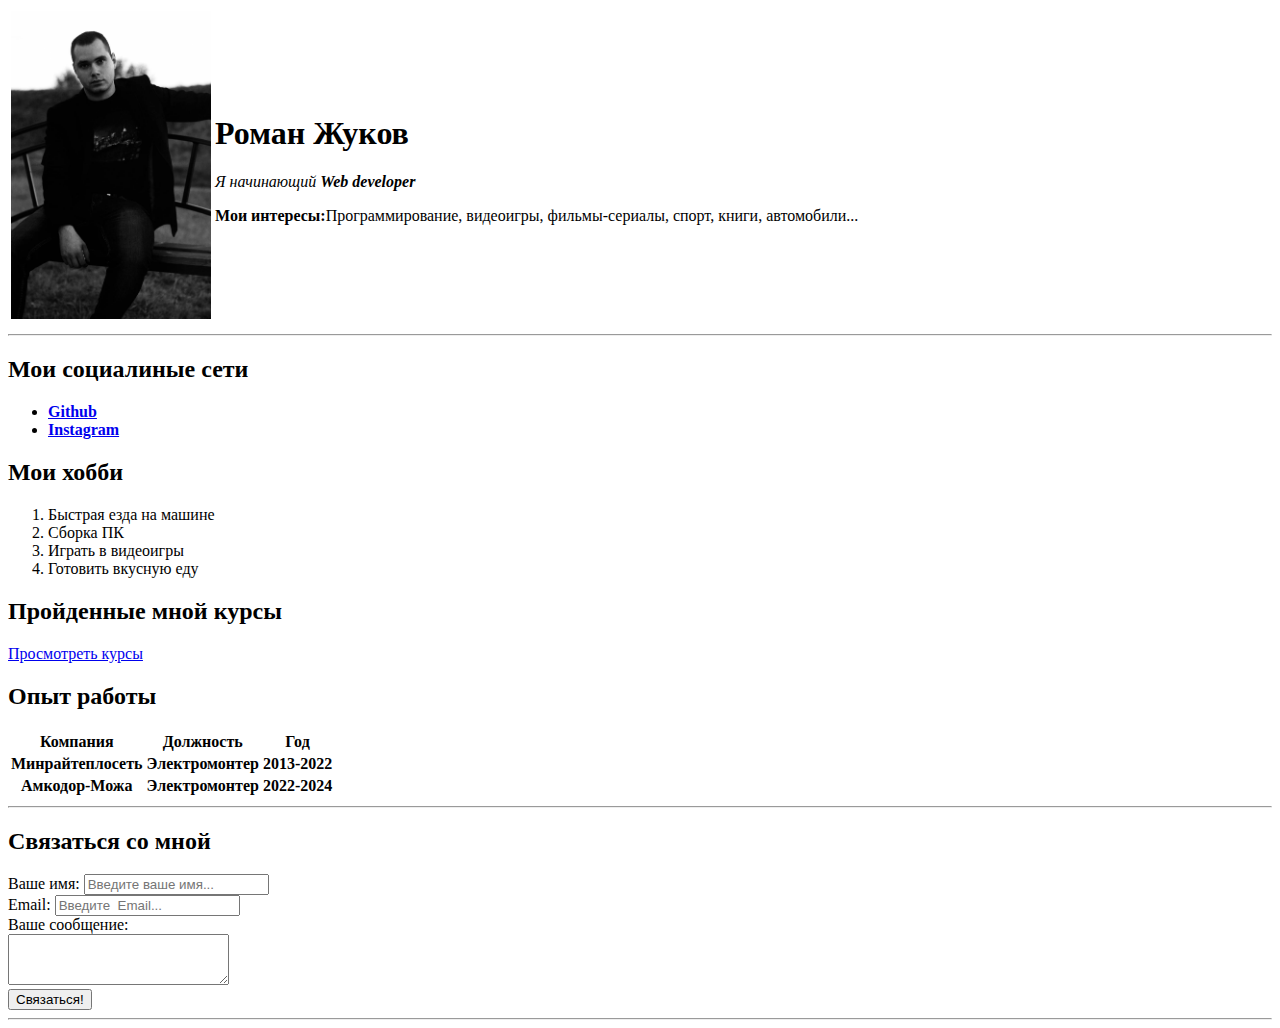
==== index.html @ 2d578b09 "create CV" ====
<!DOCTYPE html>
<html lang="en">
<head>
    <meta charset="UTF-8">
    <meta name="viewport" content="width=device-width, initial-scale=1.0">
    <title>Roman Zhukov CV</title>
</head>
<body>
    <table>
        <tr>
            <td>
                <img src="113.jpg" width="200" alt="Тут моя фотка">
            </td>
            <td>
                <h1>Роман Жуков</h1>
                <p><em>Я начинающий <strong>Web developer</strong></em></p>
                <p><strong>Мои интересы:</strong>Программирование, видеоигры, фильмы-сериалы, спорт, книги, автомобили...</p>
            </td>
        </tr>
    </table>
    
  
    <hr>

    <h2>Мои социалиные сети</h2>
    <ul>
        <li><a target="_blank" href="https://github.com/RomanZhukov-b"><strong>Github</strong></a></li>
        <li><a target="_blank" href="https://www.instagram.com/roman_zhuckoff/"><strong>Instagram</strong></a></li>
    </ul>
    <h2>Мои хобби</h2>
    <ol>
        <li>Быстрая езда на машине</li>
        <li>Сборка ПК</li>
        <li>Играть в видеоигры</li>
        <li>Готовить вкусную еду</li>
        </ol>



        <h2>Пройденные мной курсы</h2>
        <a href="course.html">Просмотреть курсы</a>

        <h2>Опыт работы</h2>
        <table>
            <thead>
                <tr>
                    <th>Компания</th>
                    <th>Должность</th>
                    <th>Год</th>
                </tr>
            </thead>
            <tbody>
                <tr>
                    <th>Минрайтеплосеть</th>
                    <th>Электромонтер</th>
                    <th>2013-2022</th>
                </tr>
                <tr>
                    <th>Амкодор-Можа</th>
                    <th>Электромонтер</th>
                    <th>2022-2024</th>
                </tr>
            </tbody>
            <tfoot></tfoot>
        </table>
        <hr>


        <h2>Связаться со мной</h2>
        <form action="/">
            <label for="name">Ваше имя:</label>
            <input type="text" id="name" placeholder="Введите ваше имя...">
            <br> 
            <label for="Email">Email:</label>
            <input type="text" id="Email" placeholder="Введите  Email...">
            <br>
            <label for="text">Ваше сообщение:</label>
            <br>
            <textarea name="text" id="" cols="25" rows="3"></textarea>
            <br>
            <input type="submit" value="Связаться!">   
        </form>
        
        
        <hr>
</body>
</html>
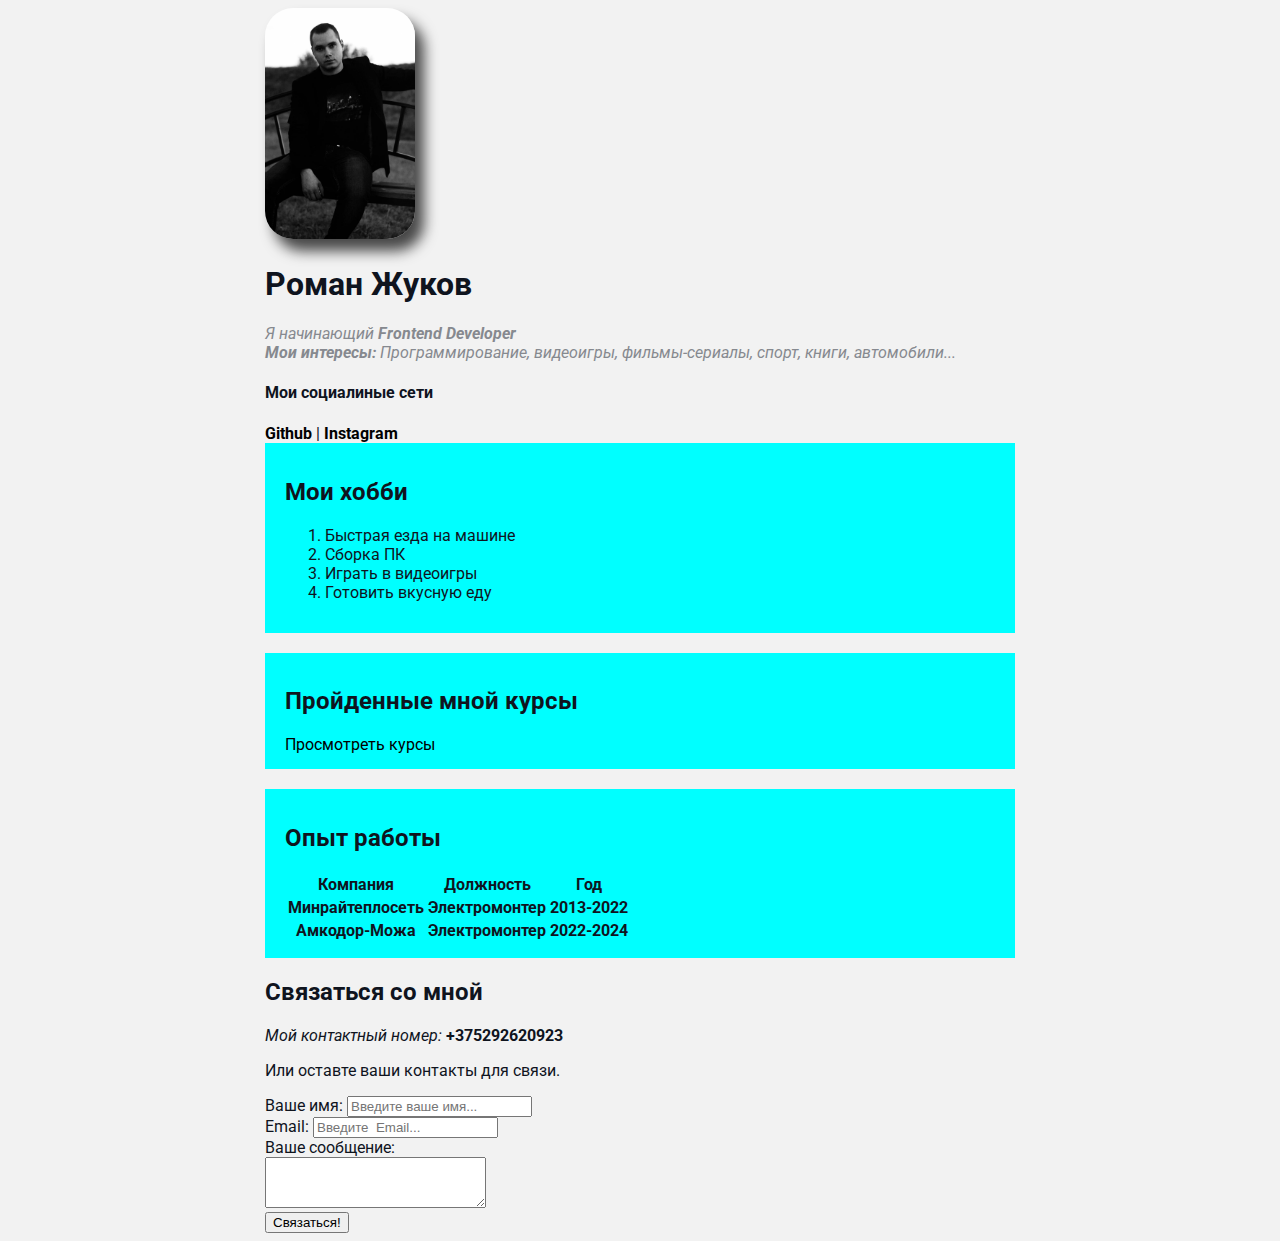
==== commit 3b69bd5e: "add create css" ====
--- a/index.html
+++ b/index.html
@@ -4,42 +4,42 @@
     <meta charset="UTF-8">
     <meta name="viewport" content="width=device-width, initial-scale=1.0">
     <title>Roman Zhukov CV</title>
+    <link rel="stylesheet" href="styles.css">
 </head>
 <body>
-    <table>
-        <tr>
-            <td>
-                <img src="113.jpg" width="200" alt="Тут моя фотка">
-            </td>
-            <td>
+        <div class="container">
+                <div class="info">    
+                <img class="avatar" src="113.jpg" width="150" alt="Тут моя фотка">
                 <h1>Роман Жуков</h1>
-                <p><em>Я начинающий <strong>Web developer</strong></em></p>
-                <p><strong>Мои интересы:</strong>Программирование, видеоигры, фильмы-сериалы, спорт, книги, автомобили...</p>
-            </td>
-        </tr>
-    </table>
-    
-  
-    <hr>
+                <p>Я начинающий <strong>Frontend Developer</strong></p>
+                <p><strong>Мои интересы:</strong> Программирование, видеоигры, фильмы-сериалы, спорт, книги, автомобили...</p>
 
-    <h2>Мои социалиные сети</h2>
-    <ul>
-        <li><a target="_blank" href="https://github.com/RomanZhukov-b"><strong>Github</strong></a></li>
-        <li><a target="_blank" href="https://www.instagram.com/roman_zhuckoff/"><strong>Instagram</strong></a></li>
-    </ul>
-    <h2>Мои хобби</h2>
-    <ol>
-        <li>Быстрая езда на машине</li>
-        <li>Сборка ПК</li>
-        <li>Играть в видеоигры</li>
-        <li>Готовить вкусную еду</li>
-        </ol>
+                <h4>Мои социалиные сети</h4>
+               
+                    <a target="_blank" href="https://github.com/RomanZhukov-b"><strong>Github</strong></a>
+                    |
+                    <a target="_blank" href="https://www.instagram.com/roman_zhuckoff/"><strong>Instagram</strong></a>
+                              
+         </div>  
+          
+       
+    <div class="card">
+       <h2>Мои хобби</h2>
+       <ol>
+         <li>Быстрая езда на машине</li>
+         <li>Сборка ПК</li>
+         <li>Играть в видеоигры</li>
+         <li>Готовить вкусную еду</li>
+       </ol>
+    </div>
+   
 
-
-
-        <h2>Пройденные мной курсы</h2>
-        <a href="course.html">Просмотреть курсы</a>
-
+    <div class="card">
+            <h2>Пройденные мной курсы</h2>
+            <a href="course.html">Просмотреть курсы</a>
+    </div>
+        
+    <div class="card">
         <h2>Опыт работы</h2>
         <table>
             <thead>
@@ -63,10 +63,12 @@
             </tbody>
             <tfoot></tfoot>
         </table>
-        <hr>
-
+    </div>   
+        
 
         <h2>Связаться со мной</h2>
+        <p><em>Мой контактный номер:</em> <strong>+375292620923</strong></p>
+        <p>Или оставте ваши контакты для связи.</p>
         <form action="/">
             <label for="name">Ваше имя:</label>
             <input type="text" id="name" placeholder="Введите ваше имя...">
@@ -80,8 +82,7 @@
             <br>
             <input type="submit" value="Связаться!">   
         </form>
-        
-        
-        <hr>
+                        
+    </div>
 </body>
 </html>--- a/styles.css
+++ b/styles.css
@@ -0,0 +1,64 @@
+@import url('https://fonts.googleapis.com/css2?family=Roboto:ital@0;1&display=swap');
+
+
+body {
+    background-color: #f1f1f1f1;
+    color: #0f141e;
+
+
+    font-size: 16px;
+    font-weight: normal;
+    font-family: 'Roboto', sans-serif;
+}
+
+
+a {
+    color: black;
+    text-decoration: none;
+}
+
+a:hover {
+    text-decoration: underline;
+}
+
+a:active {
+    color: red;
+}
+
+a:visited {
+    color: gray;
+}
+
+.avatar {
+    width: 200;
+    border-radius: 28px;
+    box-shadow: 9px 12px 14px rgb(0 0 0 / 71%);
+}
+
+.info p {
+    color: #86898f;
+    margin: 0;
+    font-style: italic;
+}
+
+.container {
+    max-width: 750px;
+    margin: auto;
+}  
+
+/*.social {
+    background-color: aqua;
+    padding-top: 15px;
+    padding-right: 20px;
+    padding-bottom: 25px;
+    padding-left: 30px;
+    margin: 5px;
+    border: #86898f solid 5px;
+}
+*/
+
+.card {
+    padding: 15px 20px;
+    background-color: aqua;
+    margin-bottom: 20px;
+}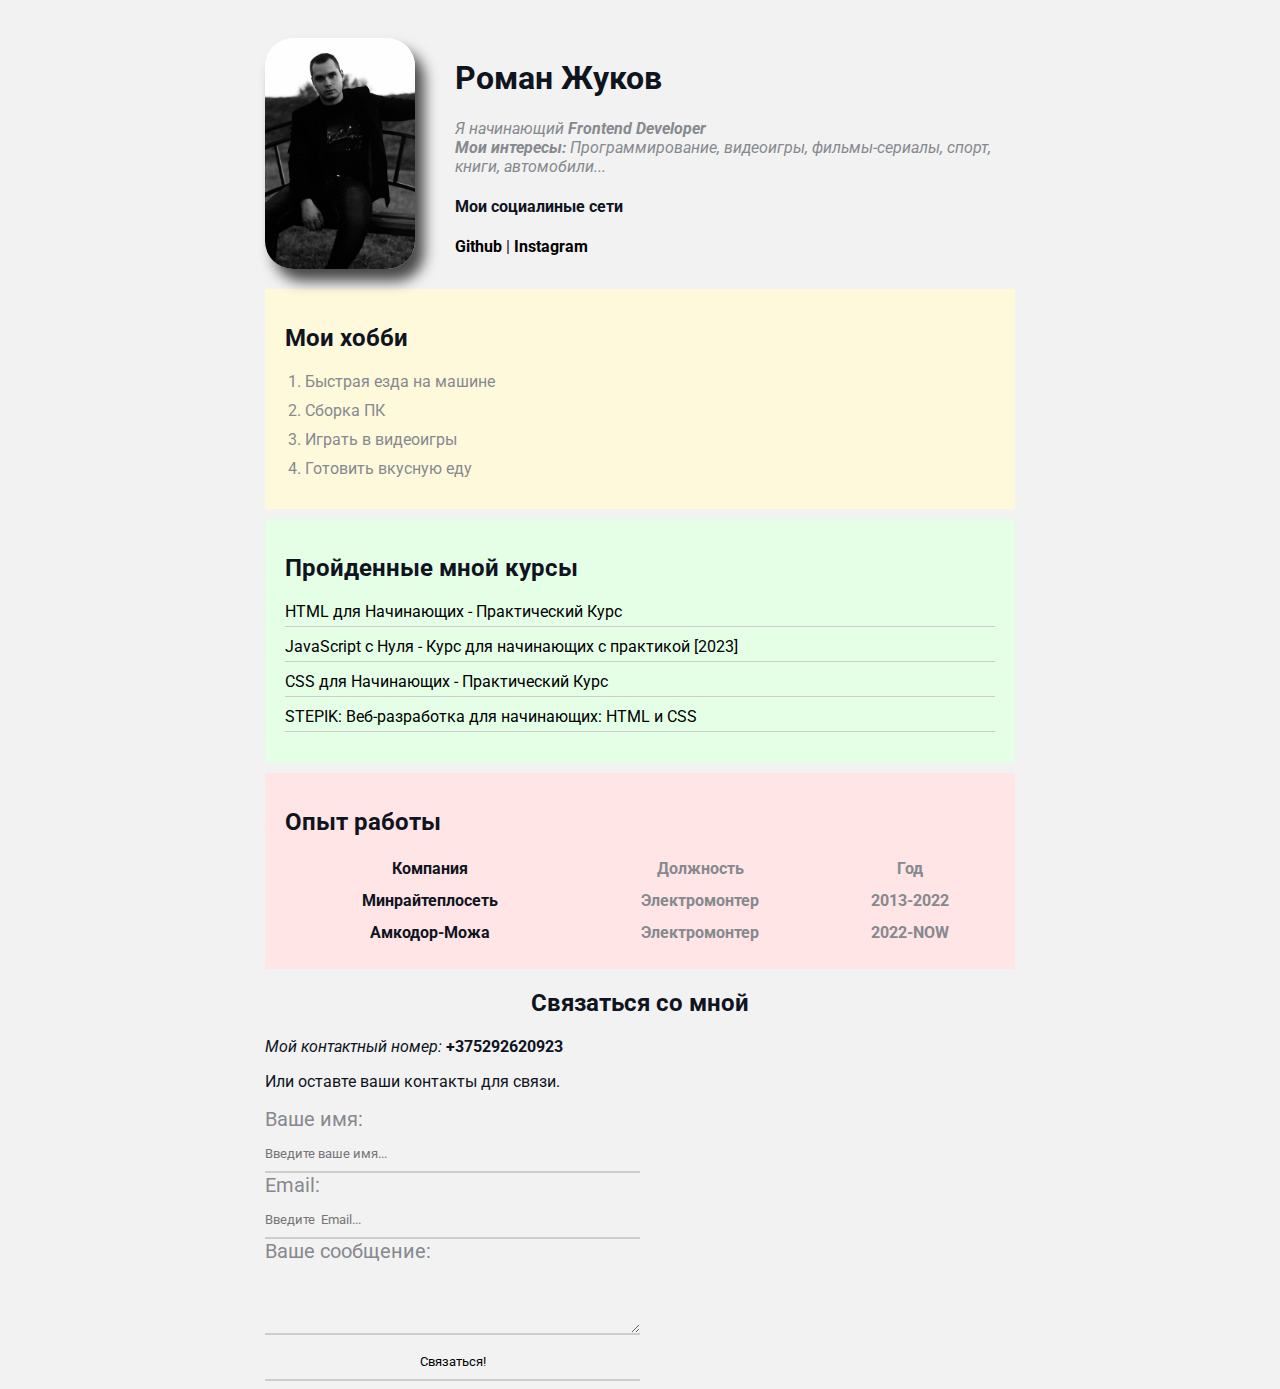
==== commit 11d7f574: "fix" ====
--- a/index.html
+++ b/index.html
@@ -10,6 +10,7 @@
         <div class="container">
                 <div class="info">    
                 <img class="avatar" src="113.jpg" width="150" alt="Тут моя фотка">
+                <div class="info-text">
                 <h1>Роман Жуков</h1>
                 <p>Я начинающий <strong>Frontend Developer</strong></p>
                 <p><strong>Мои интересы:</strong> Программирование, видеоигры, фильмы-сериалы, спорт, книги, автомобили...</p>
@@ -19,13 +20,13 @@
                     <a target="_blank" href="https://github.com/RomanZhukov-b"><strong>Github</strong></a>
                     |
                     <a target="_blank" href="https://www.instagram.com/roman_zhuckoff/"><strong>Instagram</strong></a>
-                              
+                </div>              
          </div>  
           
        
-    <div class="card">
+    <div class="card bg-yellow">
        <h2>Мои хобби</h2>
-       <ol>
+       <ol class="list">
          <li>Быстрая езда на машине</li>
          <li>Сборка ПК</li>
          <li>Играть в видеоигры</li>
@@ -34,22 +35,27 @@
     </div>
    
 
-    <div class="card">
+    <div class="card bg-green">
             <h2>Пройденные мной курсы</h2>
-            <a href="course.html">Просмотреть курсы</a>
+    <ul class="link-list">       
+        <li><a target="_blank" href="https://www.youtube.com/watch?v=DOEtVdkKwcU&t=71s">HTML для Начинающих - Практический Курс</a></li>
+        <li><a target="_blank" href="https://www.youtube.com/watch?v=fcMcf_4PjfI">JavaScript c Нуля - Курс для начинающих с практикой [2023]</a></li>
+        <li><a target="_blank" href="https://www.youtube.com/watch?v=SpCUuyZZTp8">CSS для Начинающих - Практический Курс</a></li>
+        <li><a target="_blank" href="https://stepik.org/lesson/172508/step/1?auth=login&unit=148015">STEPIK: Веб-разработка для начинающих: HTML и CSS</a></li>
+    </ul>
     </div>
         
-    <div class="card">
+    <div class="card bg-red">
         <h2>Опыт работы</h2>
-        <table>
-            <thead>
+        <table class="table">
+            
                 <tr>
                     <th>Компания</th>
                     <th>Должность</th>
                     <th>Год</th>
                 </tr>
-            </thead>
-            <tbody>
+            
+            
                 <tr>
                     <th>Минрайтеплосеть</th>
                     <th>Электромонтер</th>
@@ -58,31 +64,40 @@
                 <tr>
                     <th>Амкодор-Можа</th>
                     <th>Электромонтер</th>
-                    <th>2022-2024</th>
+                    <th>2022-NOW</th>
                 </tr>
-            </tbody>
-            <tfoot></tfoot>
+            
+            
         </table>
     </div>   
         
+        <div class="contact">
 
         <h2>Связаться со мной</h2>
+        <form action="/">
+        <div class="form-group">
         <p><em>Мой контактный номер:</em> <strong>+375292620923</strong></p>
         <p>Или оставте ваши контакты для связи.</p>
-        <form action="/">
-            <label for="name">Ваше имя:</label>
-            <input type="text" id="name" placeholder="Введите ваше имя...">
-            <br> 
-            <label for="Email">Email:</label>
-            <input type="text" id="Email" placeholder="Введите  Email...">
-            <br>
+        </div>
+          
+            <div class="form-group">
+                <label for="name">Ваше имя:</label>
+                <input type="text" id="name" placeholder="Введите ваше имя...">
+            <div class="form-group">
+                <label for="Email">Email:</label>
+                <input type="text" id="Email" placeholder="Введите  Email...">
+            </div>
+            
+        <div class="form-group">
             <label for="text">Ваше сообщение:</label>
-            <br>
+
             <textarea name="text" id="" cols="25" rows="3"></textarea>
-            <br>
-            <input type="submit" value="Связаться!">   
+        </div>
+        
+                <input class="btn" type="submit" value="Связаться!">  
+                    
         </form>
-                        
+    </div>             
     </div>
 </body>
 </html>--- a/styles.css
+++ b/styles.css
@@ -35,6 +35,23 @@
     box-shadow: 9px 12px 14px rgb(0 0 0 / 71%);
 }
 
+.info {
+    display: flex;
+    margin-bottom: 20px;
+}
+
+@media (max-width: 700px) {
+    .info {
+        text-align: center;
+        display: block;
+    }
+}
+
+.info-text {
+    margin-left: 40px;
+}
+
+
 .info p {
     color: #86898f;
     margin: 0;
@@ -44,6 +61,7 @@
 .container {
     max-width: 750px;
     margin: auto;
+    padding-top: 30px;
 }  
 
 /*.social {
@@ -61,4 +79,93 @@
     padding: 15px 20px;
     background-color: aqua;
     margin-bottom: 20px;
+}
+
+.bg-yellow {
+    background-color: #fff9dc;
+}
+
+.bg-green {
+    background-color: #e5ffe7;
+}
+
+.bg-red {
+    background-color: #ffe5e5;
+}
+
+.card {
+    margin-bottom: 10px;
+}
+
+.list {
+   padding: 0 20px; 
+}
+
+.list li {
+    color: #86898f;
+    margin-bottom: 10px;
+    }
+
+.table {
+    width: 100%;
+}    
+
+.table th {
+    padding-bottom: 10px;
+}
+
+.table th:nth-child(2),
+.table th:nth-child(3) {
+    color: #86898f;
+}
+
+/*.table tr:nth-child(odd) {
+    background-color: aqua;
+}*/
+
+.link-list {
+    list-style: none;
+    padding: 0;
+}
+
+.link-list li {
+    margin-bottom: 10px;
+    padding-bottom: 5px;
+    border-bottom: 1px solid #ccc;
+}
+
+.contact h2 {
+    text-align: center;
+}
+
+.form-group label {
+    display: block;
+    font-size: 20px;
+    color: #86898f;
+}
+
+.form-group input,
+.form-group textarea {
+    width: 50%;
+    block-size: border-box;
+    border: none;
+    background: transparent;
+    border-bottom: 2px solid #ccc;
+    color: #000;
+    padding: 15px 0 10px;
+    outline: none;
+    font-family: inherit;
+}
+
+.btn {
+    background-color: #000;
+    color: #fff;
+    padding: 15px 20px;
+    border: none;
+    font-family: inherit;
+    cursor: pointer;
+}
+
+.btn:hover {
+    opacity: 0.9;
 }